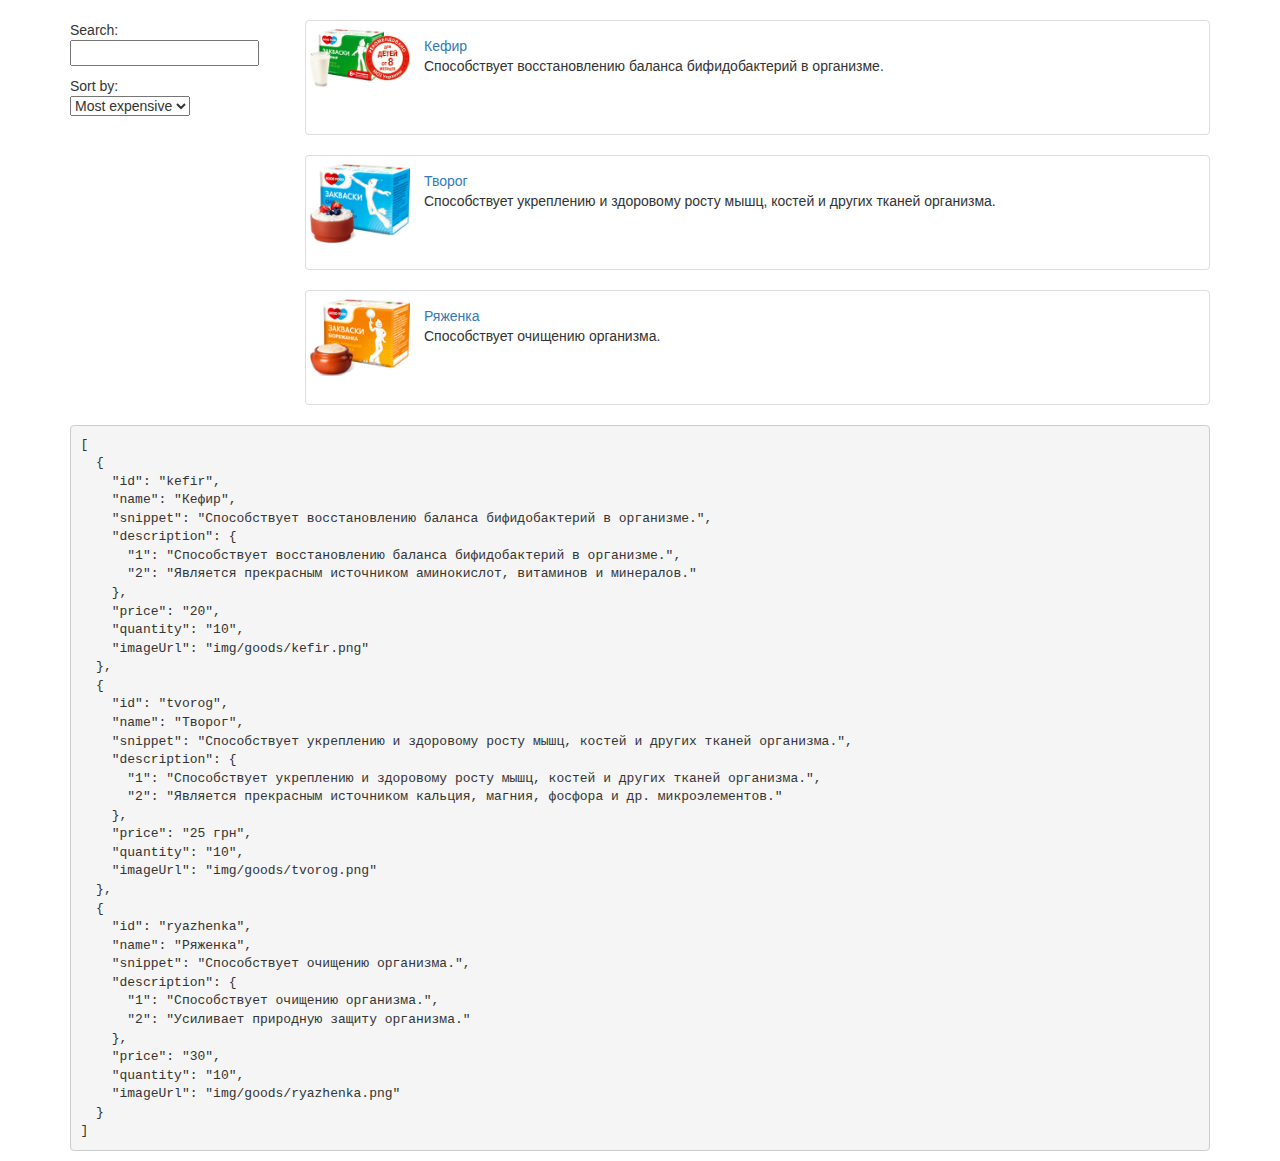
==== src/com/myAngularCatalog/app/index.html @ 9f2d1eae "Initial commit" ====
<!doctype html>
<html lang="en" ng-app="catalogApp">
  <head>
    <meta charset="utf-8">
    <title>My Test Catalog</title>
    <link rel="stylesheet" href="bower_components/bootstrap/dist/css/bootstrap.css" />
    <link rel="stylesheet" href="app.css" />
    <script src="bower_components/angular/angular.js"></script>
    <script src="app.module.js"></script>
    <script src="good-list/good-list.module.js"></script>
    <script src="good-list/good-list.component.js"></script>
  </head>
  <body>

  <good-list></good-list>

  </body>
</html>
---- src/com/myAngularCatalog/app/app.css ----
body {
  padding-top: 20px;
}

.goods {
  list-style: none;
}

.goods li {
  clear: both;
  height: 115px;
  padding-top: 15px;
}

.thumb {
  float: left;
  height: 100px;
  margin: -0.5em 1em 1.5em 0;
  padding-bottom: 1em;
  width: 100px;
}
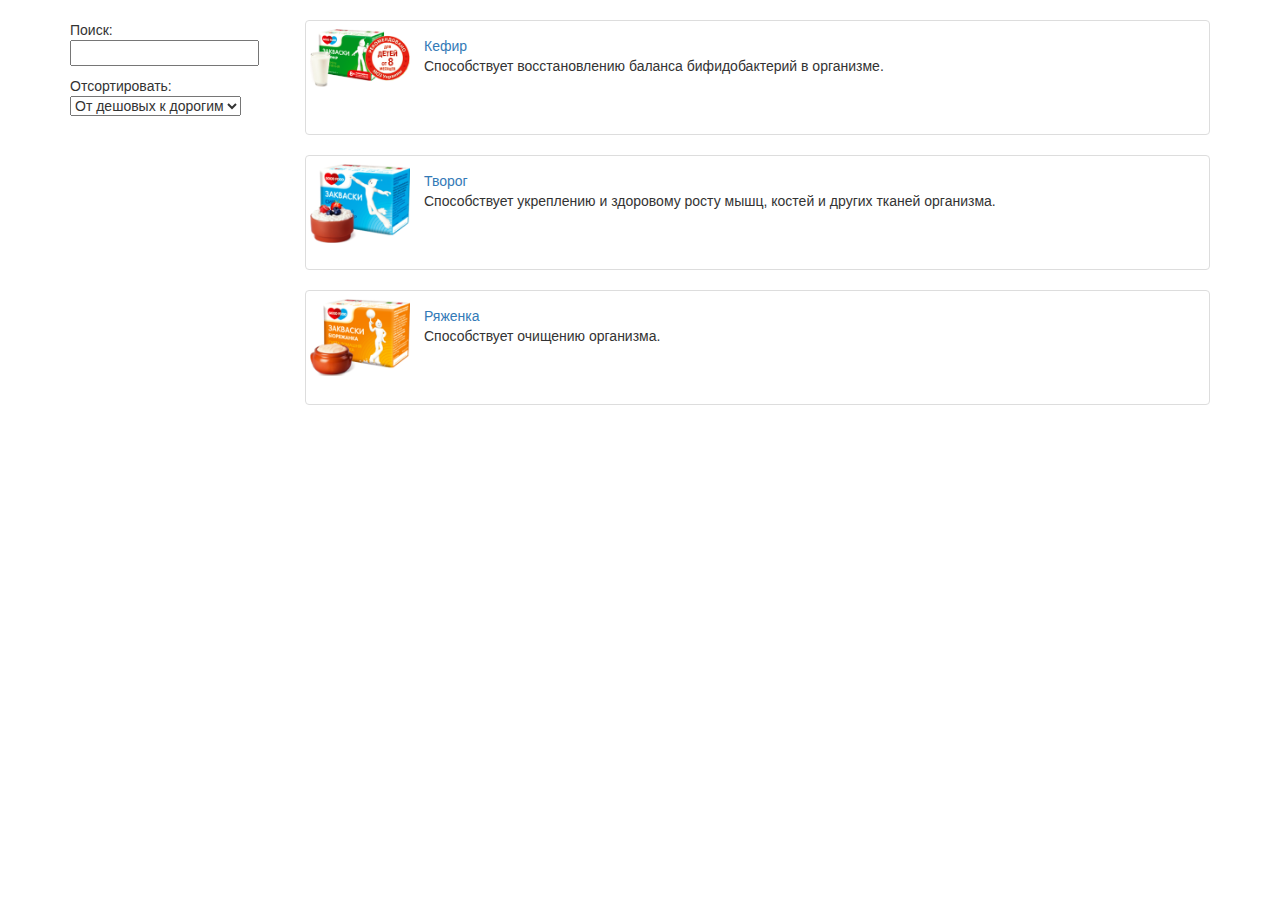
==== commit 65c5c607: "result 1" ====
--- a/src/com/myAngularCatalog/app/index.html
+++ b/src/com/myAngularCatalog/app/index.html
@@ -6,15 +6,24 @@
     <link rel="stylesheet" href="bower_components/bootstrap/dist/css/bootstrap.css" />
     <link rel="stylesheet" href="app.css" />
     <script src="bower_components/angular/angular.js"></script>
+    <script src="bower_components/angular-resource/angular-resource.js"></script>
+    <script src="bower_components/angular-route/angular-route.js "></script>
     <script src="app.module.js"></script>
+    <script src="app.config.js"></script>
+    <script src="core/core.module.js"></script>
     <script src="good-list/good-list.module.js"></script>
     <script src="good-list/good-list.component.js"></script>
+    <script src="good-detail/good-detail.module.js"></script>
+    <script src="good-detail/good-detail.component.js"></script>
   </head>
   <body>
 
-  <good-list></good-list>
+  <div ng-view></div>
+
 
   </body>
 </html>
 
 
+
+
--- a/src/com/myAngularCatalog/app/app.css
+++ b/src/com/myAngularCatalog/app/app.css
@@ -19,3 +19,18 @@
   padding-bottom: 1em;
   width: 100px;
 }
+
+.good {
+  background-color: white;
+  border: 1px solid black;
+  float: left;
+  height: 400px;
+  margin-bottom: 2em;
+  margin-right: 3em;
+  padding: 2em;
+  width: 400px;
+}
+
+.price {
+  color: darkblue;
+}
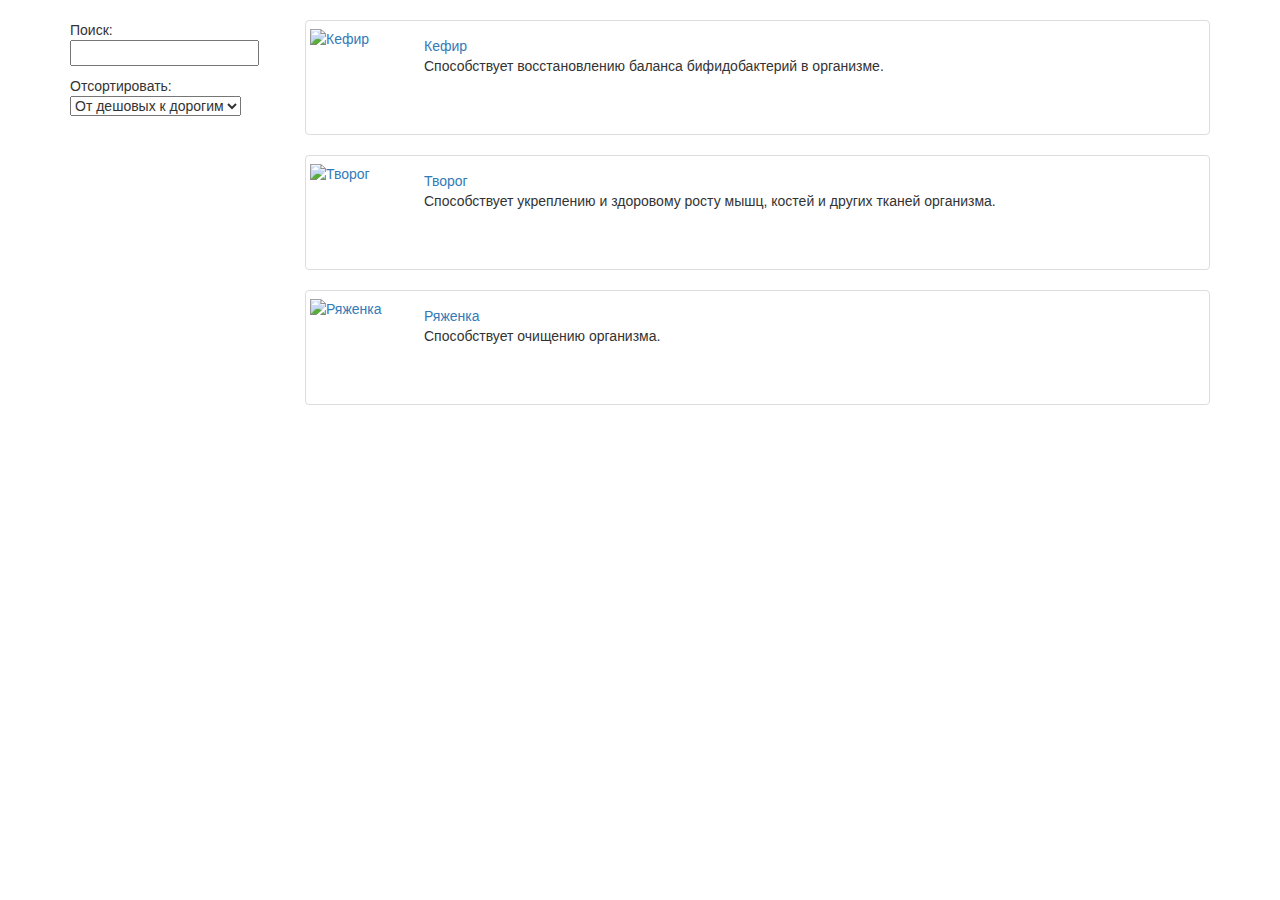
==== commit 17c0a22b: "result end" ====
--- a/src/com/myAngularCatalog/app/index.html
+++ b/src/com/myAngularCatalog/app/index.html
@@ -11,6 +11,8 @@
     <script src="app.module.js"></script>
     <script src="app.config.js"></script>
     <script src="core/core.module.js"></script>
+    <script src="core/good/good.module.js"></script>
+    <script src="core/good/good.service.js"></script>
     <script src="good-list/good-list.module.js"></script>
     <script src="good-list/good-list.component.js"></script>
     <script src="good-detail/good-detail.module.js"></script>
--- a/src/com/myAngularCatalog/app/app.css
+++ b/src/com/myAngularCatalog/app/app.css
@@ -20,6 +20,25 @@
   width: 100px;
 }
 
+.good-thumbs {
+  list-style: none;
+  margin: 0;
+}
+
+.good-thumbs img {
+  height: 100px;
+  padding: 1em;
+  width: 100px;
+}
+
+.good-thumbs li {
+  background-color: white;
+  border: 1px solid black;
+  cursor: pointer;
+  display: inline-block;
+  margin: 1em;
+}
+
 .good {
   background-color: white;
   border: 1px solid black;
